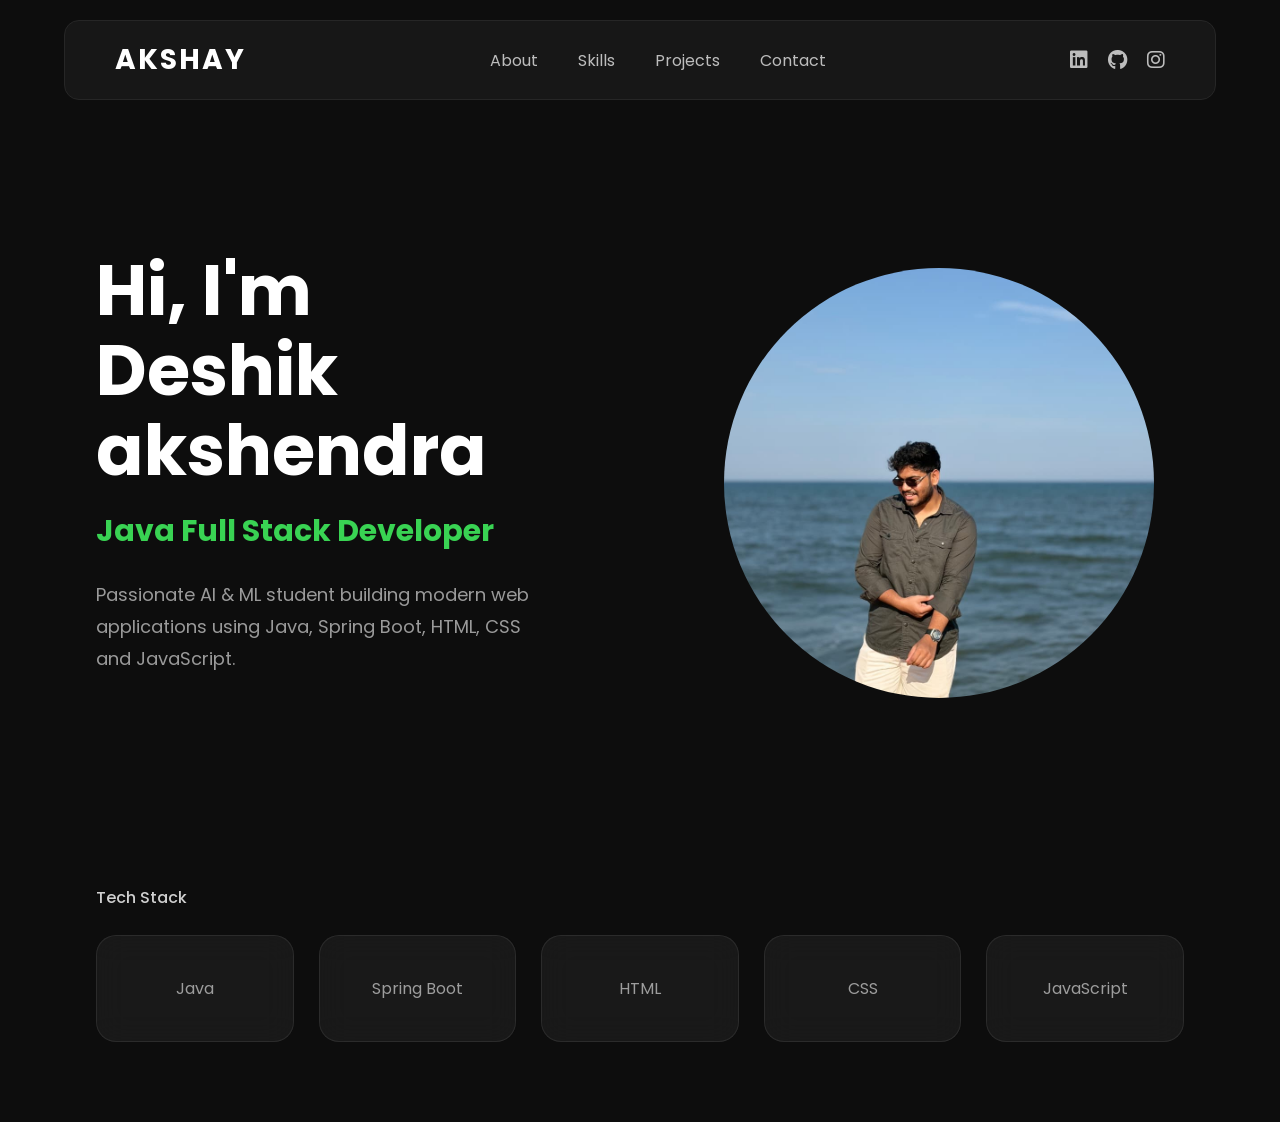
==== index.html @ 1afc7285 "Add files via upload" ====
<!DOCTYPE html>
<html lang="en">
<head>
    <meta charset="UTF-8">
    <meta name="viewport" content="width=device-width, initial-scale=1.0">
    <title>Deshik's Portfolio</title>

    <link rel="stylesheet" href="style.css">

    <!-- Google Fonts -->
    <link href="https://fonts.googleapis.com/css2?family=Poppins:wght@300;400;500;600;700&display=swap" rel="stylesheet">

    <!-- Font Awesome -->
    <link rel="stylesheet"
    href="https://cdnjs.cloudflare.com/ajax/libs/font-awesome/6.6.0/css/all.min.css">
</head>
<body>

<header>

    <nav class="navbar">

        <div class="logo">
            AKSHAY
        </div>

        <ul class="nav-links">
<ul class="nav-links">

    <li><a href=about.html>About</a></li>
    <li><a href=skills.html>Skills</a></li>
    <li><a href=projects.html>Projects</a></li>
    <li><a href=contact.html>Contact</a></li>
</ul>
        </ul>

        <div class="social-icons">

            <a href=https://www.linkedin.com/in/deshik-akshendra-kumar-palem-35951523b?utm_source=share_via&utm_content=profile&utm_medium=member_android><i class="fab fa-linkedin"></i></a>

            <a href=https://github.com/Deshik123-aki><i class="fab fa-github"></i></a>

            <a href=https://www.instagram.com/deshik_akshendra_?igsh=MXBkNGUzM3dlemlteQ==><i class="fab fa-instagram"></i></a>

        </div>

    </nav>

</header>

<section class="hero">

    <div class="hero-content">

        <h1>
            Hi, I'm <br>
            <span>Deshik akshendra</span>
        </h1>

        <h3>
            Java Full Stack Developer
        </h3>

        <p>
            Passionate AI & ML student building modern web applications
            using Java, Spring Boot, HTML, CSS and JavaScript.
        </p>

    </div>

    <div class="hero-image">

        <div class="circle">

            <img src=picture.jpeg alt="Profile">

        </div>

    </div>

</section>

<section class="skills">

    <h4>Tech Stack</h4>

    <div class="skills-box">

        <div class="skill-card">Java</div>

        <div class="skill-card">Spring Boot</div>

        <div class="skill-card">HTML</div>

        <div class="skill-card">CSS</div>

        <div class="skill-card">JavaScript</div>

    </div>

</section>

</body>
</html>
---- style.css ----
*{
    margin:0;
    padding:0;
    box-sizing:border-box;
    font-family:'Poppins',sans-serif;
}

body{
    background:#080808;
    color:#fff;
}

/* ================= NAVBAR ================= */

header{
    width:100%;
    display:flex;
    justify-content:center;
    margin-top:20px;
}

.navbar{
    width:85%;
    background:#1b1b1b;
    padding:20px 60px;
    border-radius:12px;

    display:flex;
    justify-content:space-between;
    align-items:center;
}

.logo{
    font-size:26px;
    font-weight:700;
    letter-spacing:2px;
}

.nav-links{
    display:flex;
    list-style:none;
    gap:45px;
}

.nav-links a{
    color:#a8a8a8;
    text-decoration:none;
    font-size:16px;
    transition:.3s;
}

.nav-links a:hover{
    color:#fff;
}

.social-icons{
    display:flex;
    gap:22px;
}

.social-icons a{
    color:#a8a8a8;
    font-size:22px;
    transition:.3s;
}

.social-icons a:hover{
    color:#39d353;
}

/* ================= HERO ================= */

.hero{
    width:85%;
    margin:auto;
    min-height:85vh;

    display:flex;
    justify-content:space-between;
    align-items:center;
}

.hero-content{
    width:50%;
}

.hero-content h1{
    font-size:70px;
    line-height:80px;
    margin-bottom:18px;
}

.hero-content span{
    color:#ffffff;
}

.hero-content h3{
    color:#39d353;
    font-size:30px;
    margin-bottom:25px;
}

.hero-content p{
    color:#9a9a9a;
    line-height:32px;
    font-size:18px;
    width:85%;
    margin-bottom:40px;
}

/* ================= BUTTON ================= */

.btn{
    display:inline-block;
    padding:18px 45px;
    text-decoration:none;
    color:#fff;
    background:#39d353;
    border-radius:8px;
    font-size:18px;
    font-weight:600;
    transition:.3s;
    box-shadow:0 0 30px rgba(57,211,83,.35);
}

.btn:hover{
    transform:translateY(-5px);
    box-shadow:0 0 45px rgba(57,211,83,.6);
}

/* ================= IMAGE ================= */

.hero-image{
    width:45%;
    display:flex;
    justify-content:center;
}

.circle{
    width:430px;
    height:430px;
    border-radius:50%;
    overflow:hidden;
    background:#2b3534;
}

.circle img{
    width:100%;
    height:100%;
    object-fit:cover;
}

/* ================= SKILLS ================= */

.skills{
    width:85%;
    margin:20px auto 80px;
}

.skills h4{
    margin-bottom:25px;
    color:#cfcfcf;
    font-weight:500;
}

.skills-box{
    display:flex;
    gap:25px;
    flex-wrap:wrap;
}

.skill-card{
    flex:1;
    min-width:180px;
    border:1px solid #2d2d2d;
    padding:25px;
    text-align:center;
    color:#9d9d9d;
    border-radius:10px;
    transition:.3s;
}

.skill-card:hover{
    border-color:#39d353;
    color:#fff;
    transform:translateY(-5px);
}

/* ================= RESPONSIVE ================= */

@media(max-width:992px){

    .navbar{
        flex-direction:column;
        gap:20px;
    }

    .hero{
        flex-direction:column-reverse;
        text-align:center;
        padding:60px 0;
    }

    .hero-content{
        width:100%;
        margin-top:40px;
    }

    .hero-content p{
        width:100%;
    }

    .hero-image{
        width:100%;
    }

    .circle{
        width:320px;
        height:320px;
    }

    .hero-content h1{
        font-size:48px;
        line-height:58px;
    }

    .hero-content h3{
        font-size:24px;
    }
}


/* ==========================
   GOOGLE FONT
========================== */
@import url('https://fonts.googleapis.com/css2?family=Poppins:wght@300;400;500;600;700;800&display=swap');

*{
    margin:0;
    padding:0;
    box-sizing:border-box;
    font-family:'Poppins',sans-serif;
}

body{
    background:#0d0d0d;
    color:#ffffff;
}

/* ==========================
   ABOUT PAGE
========================== */

.about-page{
    width:85%;
    min-height:100vh;
    margin:auto;

    display:flex;
    justify-content:space-between;
    align-items:center;
    gap:80px;
}

/* LEFT SIDE */

.about-left{
    flex:1;
    display:flex;
    justify-content:center;
}

.about-left img{
    width:380px;
    height:450px;
    object-fit:cover;
    border-radius:20px;
    border:3px solid #2b2b2b;
    transition:.4s;
}

.about-left img:hover{
    transform:scale(1.03);
    border-color:#3cff8f;
}

/* RIGHT SIDE */

.about-right{
    flex:1.3;
}

.about-right h4{
    color:#3cff8f;
    font-size:18px;
    letter-spacing:2px;
    margin-bottom:15px;
}

.about-right h1{
    font-size:52px;
    margin-bottom:25px;
}

.about-right p{
    color:#bdbdbd;
    line-height:32px;
    font-size:17px;
    margin-bottom:20px;
}

/* ==========================
   INFO BOXES
========================== */

.info{
    margin-top:40px;

    display:grid;
    grid-template-columns:repeat(2,1fr);
    gap:20px;
}

.info div{
    background:#171717;
    border:1px solid #2b2b2b;
    border-radius:15px;
    padding:25px;
    transition:.3s;
}

.info div:hover{
    border-color:#3cff8f;
    transform:translateY(-6px);
}

.info h3{
    margin-bottom:10px;
    color:white;
    font-size:18px;
}

.info span{
    color:#9f9f9f;
    font-size:15px;
}

/* ==========================
   RESPONSIVE
========================== */

@media(max-width:1000px){

.about-page{
    flex-direction:column;
    text-align:center;
    padding:80px 0;
}

.about-left img{
    width:300px;
    height:360px;
}

.about-right h1{
    font-size:38px;
}

.info{
    grid-template-columns:1fr;
}





}

.info a{
    color:#39d353;
    text-decoration:none;
    font-size:15px;
    transition:0.3s;
}

.info a:hover{
    color:#ffffff;
    text-decoration:underline;
}

/* ===========================
   GOOGLE FONT
=========================== */
@import url('https://fonts.googleapis.com/css2?family=Poppins:wght@300;400;500;600;700;800&display=swap');

*{
    margin:0;
    padding:0;
    box-sizing:border-box;
    font-family:'Poppins',sans-serif;
}

html{
    scroll-behavior:smooth;
}

body{
    background:#0d0d0d;
    color:#ffffff;
}

/* ===========================
   NAVBAR
=========================== */

header{
    width:100%;
    display:flex;
    justify-content:center;
    margin-top:20px;
}

.navbar{
    width:90%;
    background:#171717;
    border:1px solid #262626;
    border-radius:15px;
    padding:18px 50px;

    display:flex;
    justify-content:space-between;
    align-items:center;
}

.logo{
    font-size:28px;
    font-weight:700;
    color:#fff;
}

.nav-links{
    display:flex;
    list-style:none;
    gap:40px;
}

.nav-links a{
    text-decoration:none;
    color:#bdbdbd;
    transition:.3s;
}

.nav-links a:hover,
.nav-links a.active{
    color:#39d353;
}

.social-icons{
    display:flex;
    gap:20px;
}

.social-icons a{
    color:#bdbdbd;
    font-size:20px;
    transition:.3s;
}

.social-icons a:hover{
    color:#39d353;
}

/* ===========================
   ABOUT SECTION
=========================== */

.about-page{
    width:90%;
    min-height:85vh;
    margin:auto;

    display:flex;
    justify-content:space-between;
    align-items:center;
    gap:80px;
}

.about-left{
    flex:1;
    display:flex;
    justify-content:center;
}

.about-left img{
    width:380px;
    height:480px;
    object-fit:cover;
    border-radius:20px;
    border:3px solid #2a2a2a;
    transition:.4s;
}

.about-left img:hover{
    transform:scale(1.03);
    border-color:#39d353;
}

.about-right{
    flex:1.2;
}

.about-right h4{
    color:#39d353;
    letter-spacing:2px;
    margin-bottom:15px;
}

.about-right h1{
    font-size:50px;
    margin-bottom:20px;
}

.about-right p{
    color:#b5b5b5;
    line-height:32px;
    font-size:17px;
    margin-bottom:20px;
}

/* ===========================
   INFO BOXES
=========================== */

.info{
    display:grid;
    grid-template-columns:repeat(2,1fr);
    gap:20px;
    margin-top:35px;
}

.info div{
    background:#171717;
    border:1px solid #2a2a2a;
    border-radius:15px;
    padding:20px;
    transition:.3s;
}

.info div:hover{
    transform:translateY(-5px);
    border-color:#39d353;
}

.info h3{
    margin-bottom:10px;
    font-size:18px;
}

.info span,
.info a{
    color:#bdbdbd;
    text-decoration:none;
    transition:.3s;
}

.info a:hover{
    color:#39d353;
}

/* ===========================
   RESPONSIVE
=========================== */

@media(max-width:992px){

    .navbar{
        flex-direction:column;
        gap:20px;
    }

    .about-page{
        flex-direction:column;
        text-align:center;
        padding:50px 0;
    }

    .about-left img{
        width:300px;
        height:380px;
    }

    .about-right h1{
        font-size:38px;
    }

    .info{
        grid-template-columns:1fr;
    }

}





/* =========================================
            RESPONSIVE DESIGN
========================================= */

/* Tablets */

@media (max-width: 992px){

    .navbar{
        width:95%;
        padding:20px 25px;
        flex-direction:column;
        gap:20px;
    }

    .nav-links{
        gap:25px;
        flex-wrap:wrap;
        justify-content:center;
    }

    .social-icons{
        justify-content:center;
    }

    .about-page{
        width:90%;
        flex-direction:column;
        text-align:center;
        padding:60px 0;
        gap:40px;
    }

    .about-left img{
        width:320px;
        height:400px;
    }

    .about-right h1{
        font-size:40px;
    }

    .about-right p{
        font-size:16px;
        line-height:28px;
    }

    .info{
        grid-template-columns:1fr;
    }

}

/* Mobile */

@media (max-width:768px){

    .logo{
        font-size:24px;
    }

    .navbar{
        padding:18px;
    }

    .nav-links{
        flex-direction:column;
        gap:18px;
        text-align:center;
    }

    .nav-links a{
        font-size:17px;
    }

    .social-icons{
        gap:18px;
    }

    .about-left img{
        width:250px;
        height:320px;
    }

    .about-right h4{
        font-size:16px;
    }

    .about-right h1{
        font-size:32px;
        line-height:42px;
    }

    .about-right p{
        font-size:15px;
        line-height:27px;
    }

    .info div{
        padding:18px;
    }

}

/* Small Phones */

@media (max-width:480px){

    .navbar{
        width:95%;
        border-radius:12px;
    }

    .logo{
        font-size:22px;
    }

    .about-page{
        width:92%;
        gap:30px;
    }

    .about-left img{
        width:210px;
        height:270px;
    }

    .about-right h1{
        font-size:28px;
    }

    .about-right p{
        font-size:14px;
    }

    .info h3{
        font-size:16px;
    }

    .info span,
    .info a{
        font-size:14px;
    }

}

/*======================
      SKILLS
=======================*/

.skills-section{

    width:90%;
    margin:80px auto;

    text-align:center;

}

.skills-section h4{

    color:#39d353;
    letter-spacing:3px;
    margin-bottom:15px;

}

.skills-section h1{

    font-size:50px;
    margin-bottom:20px;

}

.skills-section p{

    color:#9b9b9b;
    max-width:700px;
    margin:auto;
    line-height:30px;

}

.skills-grid{

    display:grid;

    grid-template-columns:repeat(auto-fit,minmax(250px,1fr));

    gap:30px;

    margin-top:70px;

}

.skill-card{

    background:rgba(255,255,255,.05);

    backdrop-filter:blur(15px);

    border:1px solid rgba(255,255,255,.08);

    border-radius:20px;

    padding:40px 25px;

    transition:.4s;

}

.skill-card:hover{

    transform:translateY(-15px);

    border-color:#39d353;

    box-shadow:0 0 30px rgba(57,211,83,.3);

}

.skill-card i{

    font-size:55px;

    color:#39d353;

    margin-bottom:25px;

}

.skill-card h2{

    margin-bottom:15px;

}

.skill-card span{

    color:#b8b8b8;

    font-size:15px;

    line-height:28px;

}

/*======================
     Responsive
=======================*/

@media(max-width:768px){

.skills-section h1{

font-size:36px;

}

.skill-card{

padding:30px 20px;

}

}



/*==========================
        PROJECTS
===========================*/

.projects-section{

    width:90%;
    margin:80px auto;
    text-align:center;

}

.projects-section h4{

    color:#39d353;
    letter-spacing:3px;
    margin-bottom:15px;

}

.projects-section h1{

    font-size:50px;
    margin-bottom:20px;

}

.projects-section p{

    color:#bdbdbd;
    margin-bottom:60px;

}

.projects-grid{

    display:grid;
    grid-template-columns:repeat(auto-fit,minmax(300px,1fr));
    gap:30px;

}

.project-card{

    background:#171717;
    border:2px dashed #303030;
    border-radius:20px;

    height:250px;

    display:flex;
    flex-direction:column;
    justify-content:center;
    align-items:center;

    transition:0.4s;

}

.project-card:hover{

    border-color:#39d353;
    transform:translateY(-8px);

}

.project-card i{

    font-size:45px;
    color:#39d353;
    margin-bottom:20px;

}

.project-card h3{

    color:#bdbdbd;
    font-weight:500;

}

/*==========================
      RESPONSIVE
===========================*/

@media(max-width:768px){

.projects-section h1{

font-size:36px;

}

.project-card{

height:220px;

}

}


/*=========================
      CONTACT SECTION
=========================*/

.contact-section{

    width:90%;
    margin:80px auto;

    display:grid;
    grid-template-columns:1fr 1fr;
    gap:60px;
    align-items:center;

}

.contact-left h4{

    color:#39d353;
    letter-spacing:2px;
    margin-bottom:15px;

}

.contact-left h1{

    font-size:50px;
    margin-bottom:20px;

}

.contact-left p{

    color:#bdbdbd;
    line-height:30px;
    margin-bottom:40px;

}

.contact-card{

    display:flex;
    align-items:center;
    gap:20px;

    background:#171717;

    padding:20px;

    margin-bottom:20px;

    border-radius:15px;

    border:1px solid #2d2d2d;

    transition:.3s;

}

.contact-card:hover{

    border-color:#39d353;

    transform:translateX(8px);

}

.contact-card i{

    font-size:28px;

    color:#39d353;

}

.contact-card h3{

    margin-bottom:5px;

}

.contact-card span{

    color:#bdbdbd;

}

/* Form */

.contact-right form{

    background:#171717;

    padding:40px;

    border-radius:20px;

    border:1px solid #2d2d2d;

}

.contact-right input,
.contact-right textarea{

    width:100%;

    padding:16px;

    margin-bottom:20px;

    border:none;

    outline:none;

    border-radius:10px;

    background:#222;

    color:white;

    font-size:16px;

}

.contact-right input:focus,
.contact-right textarea:focus{

    border:1px solid #39d353;

}

.contact-right button{

    width:100%;

    padding:16px;

    background:#39d353;

    color:#000;

    font-size:18px;

    font-weight:600;

    border:none;

    border-radius:10px;

    cursor:pointer;

    transition:.3s;

}

.contact-right button:hover{

    transform:translateY(-5px);

    box-shadow:0 0 25px rgba(57,211,83,.4);

}

/* Responsive */

@media(max-width:900px){

.contact-section{

grid-template-columns:1fr;

}

.contact-left{

text-align:center;

}

}
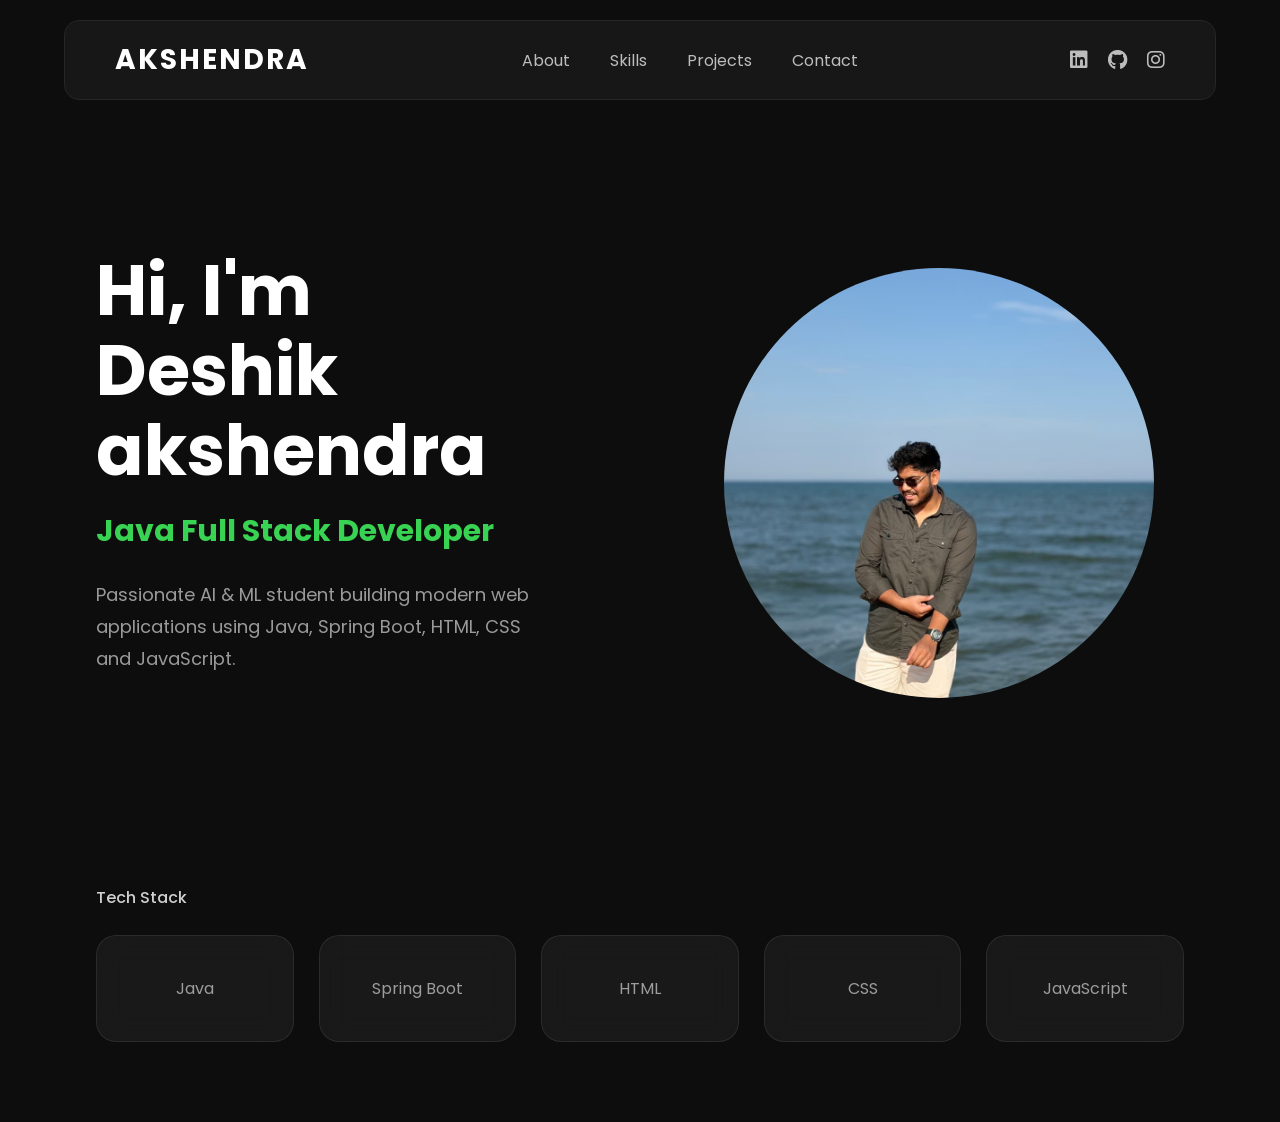
==== commit d4d19f2c: "Fix header logo and update social media links Updated the portfolio header and social links." ====
--- a/index.html
+++ b/index.html
@@ -21,7 +21,7 @@
     <nav class="navbar">
 
         <div class="logo">
-            AKSHAY
+            AKSHENDRA
         </div>
 
         <ul class="nav-links">
@@ -38,7 +38,7 @@
 
             <a href=https://www.linkedin.com/in/deshik-akshendra-kumar-palem-35951523b?utm_source=share_via&utm_content=profile&utm_medium=member_android><i class="fab fa-linkedin"></i></a>
 
-            <a href=https://github.com/Deshik123-aki><i class="fab fa-github"></i></a>
+            <a href=https://https://github.com/deshikakshendra25><i class="fab fa-github"></i></a>
 
             <a href=https://www.instagram.com/deshik_akshendra_?igsh=MXBkNGUzM3dlemlteQ==><i class="fab fa-instagram"></i></a>
 
@@ -101,4 +101,4 @@
 </section>
 
 </body>
-</html>+</html>
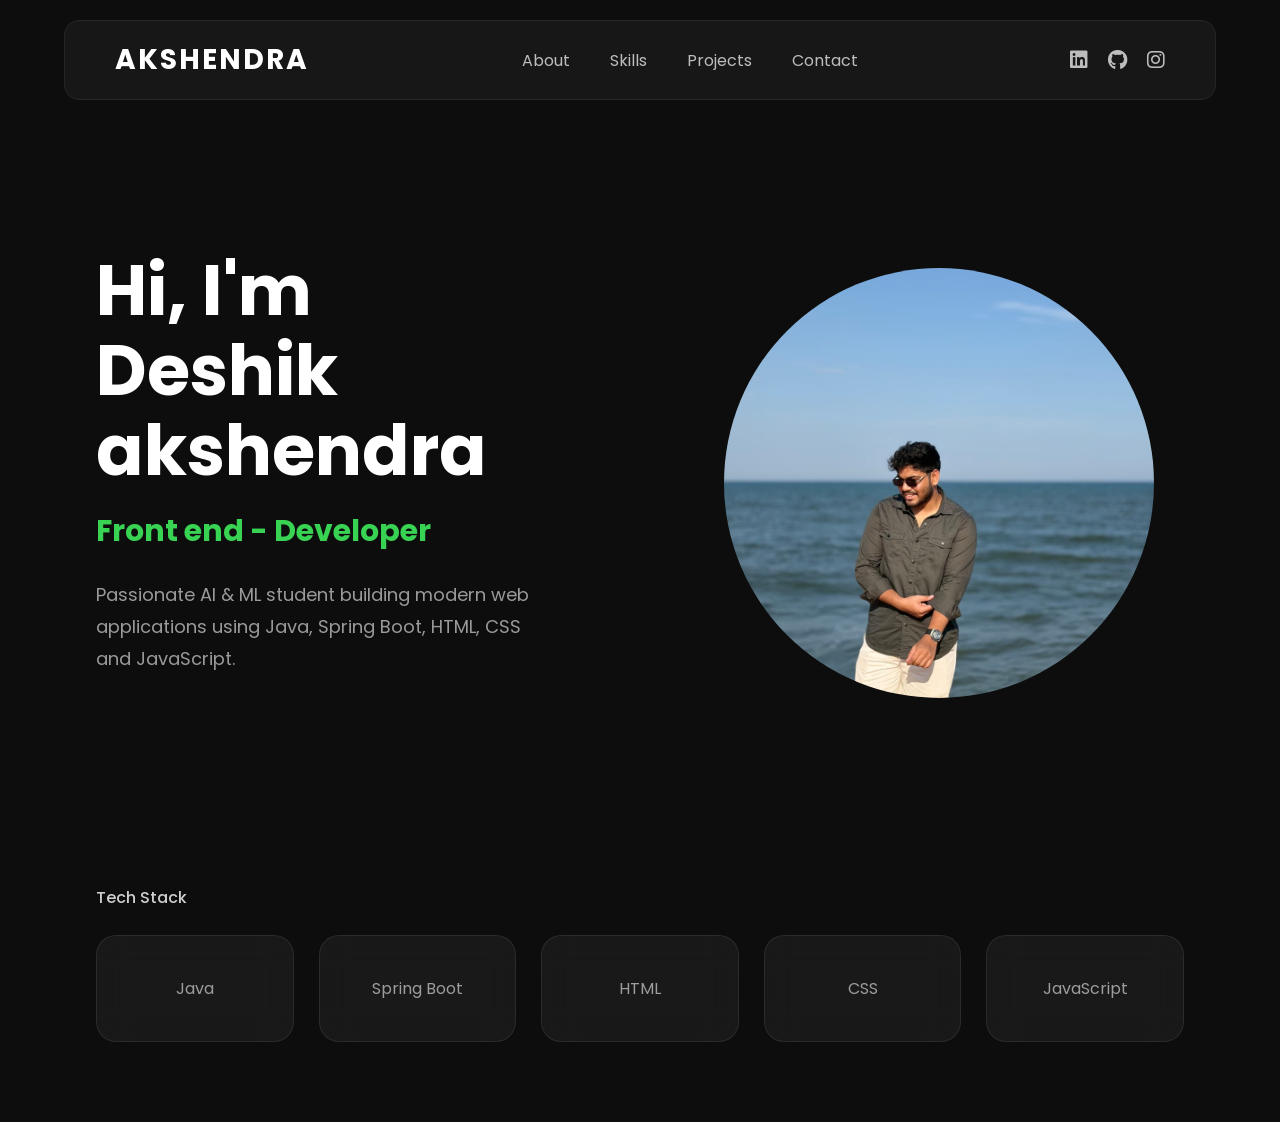
==== commit 779f1727: "Update index.html" ====
--- a/index.html
+++ b/index.html
@@ -38,7 +38,7 @@
 
             <a href=https://www.linkedin.com/in/deshik-akshendra-kumar-palem-35951523b?utm_source=share_via&utm_content=profile&utm_medium=member_android><i class="fab fa-linkedin"></i></a>
 
-            <a href=https://https://github.com/deshikakshendra25><i class="fab fa-github"></i></a>
+            <a href=https://github.com/deshikakshendra25><i class="fab fa-github"></i></a>
 
             <a href=https://www.instagram.com/deshik_akshendra_?igsh=MXBkNGUzM3dlemlteQ==><i class="fab fa-instagram"></i></a>
 
@@ -58,7 +58,7 @@
         </h1>
 
         <h3>
-            Java Full Stack Developer
+            Front end - Developer
         </h3>
 
         <p>
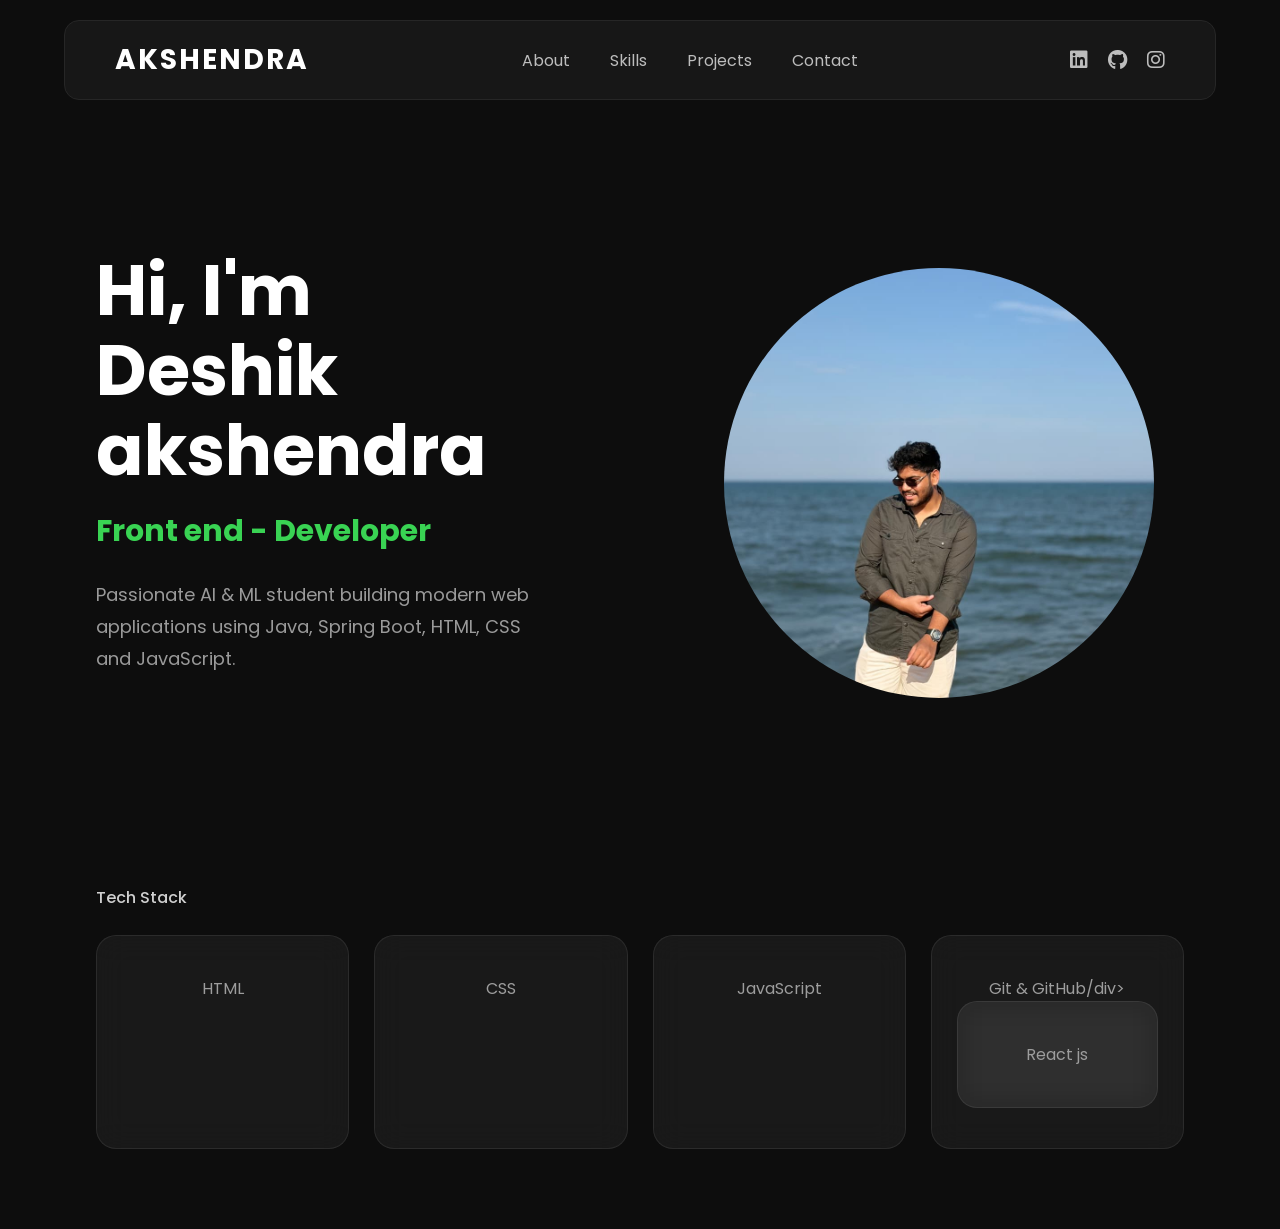
==== commit 6b8c2ab5: "Update skills section in index.html Added new skills to the skills section including Git, GitHub, an" ====
--- a/index.html
+++ b/index.html
@@ -86,9 +86,6 @@
 
     <div class="skills-box">
 
-        <div class="skill-card">Java</div>
-
-        <div class="skill-card">Spring Boot</div>
 
         <div class="skill-card">HTML</div>
 
@@ -96,6 +93,10 @@
 
         <div class="skill-card">JavaScript</div>
 
+        <div class="skill-card">Git & GitHub/div>
+
+        <div class="skill-card">React js</div>
+
     </div>
 
 </section>
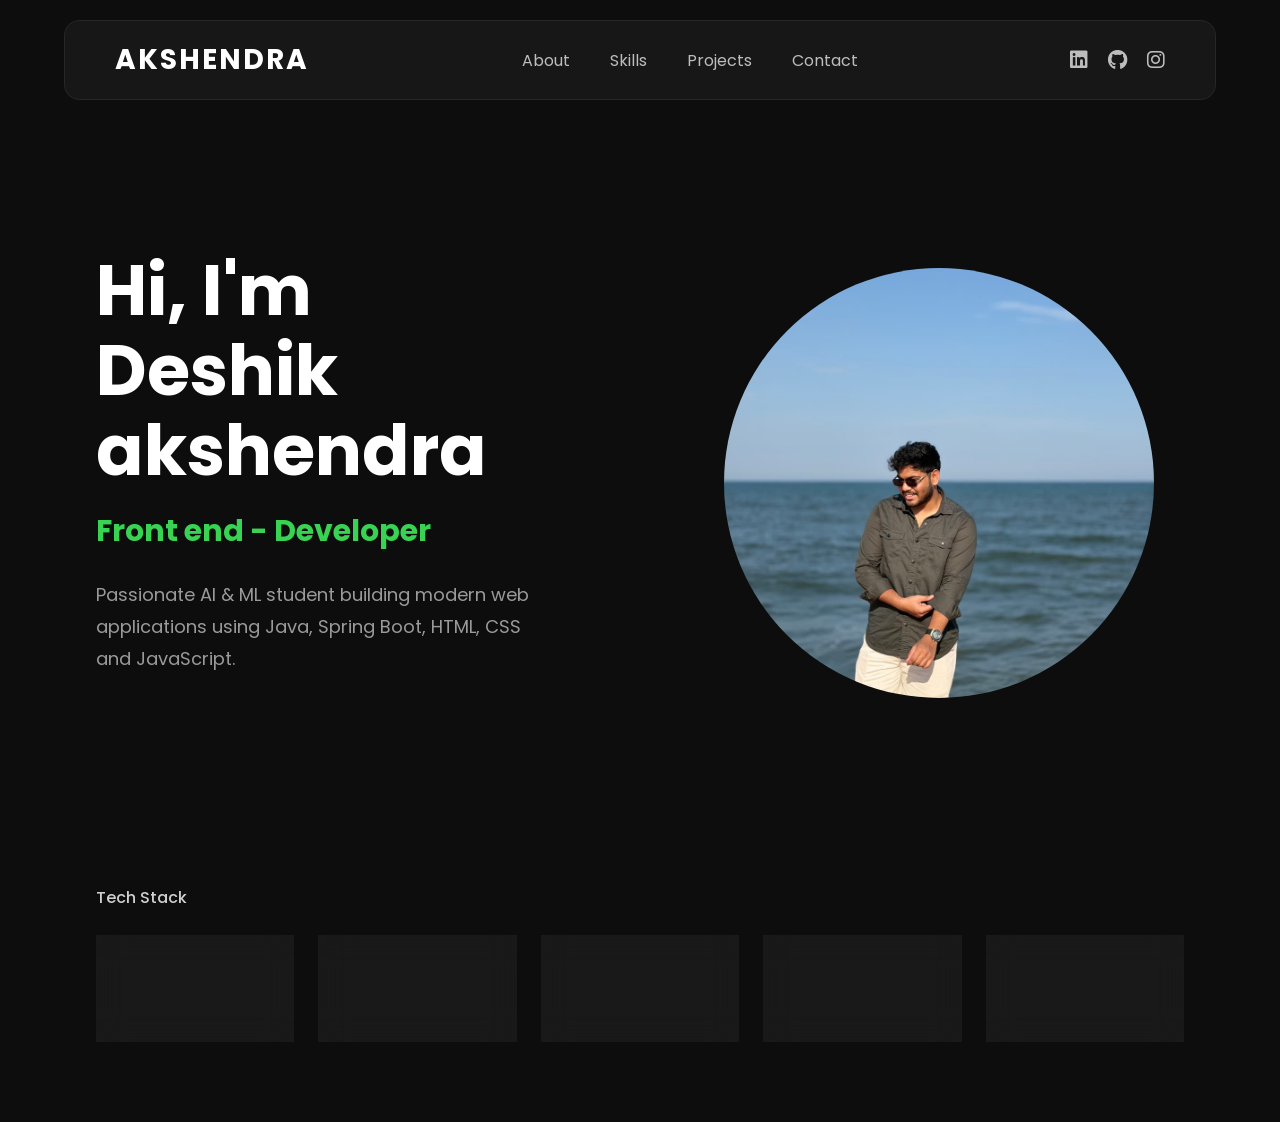
==== commit 26a29517: "Fix HTML formatting and correct skill card tag" ====
--- a/index.html
+++ b/index.html
@@ -93,7 +93,7 @@
 
         <div class="skill-card">JavaScript</div>
 
-        <div class="skill-card">Git & GitHub/div>
+        <div class="skill-card">Git & GitHub </div>
 
         <div class="skill-card">React js</div>
 
